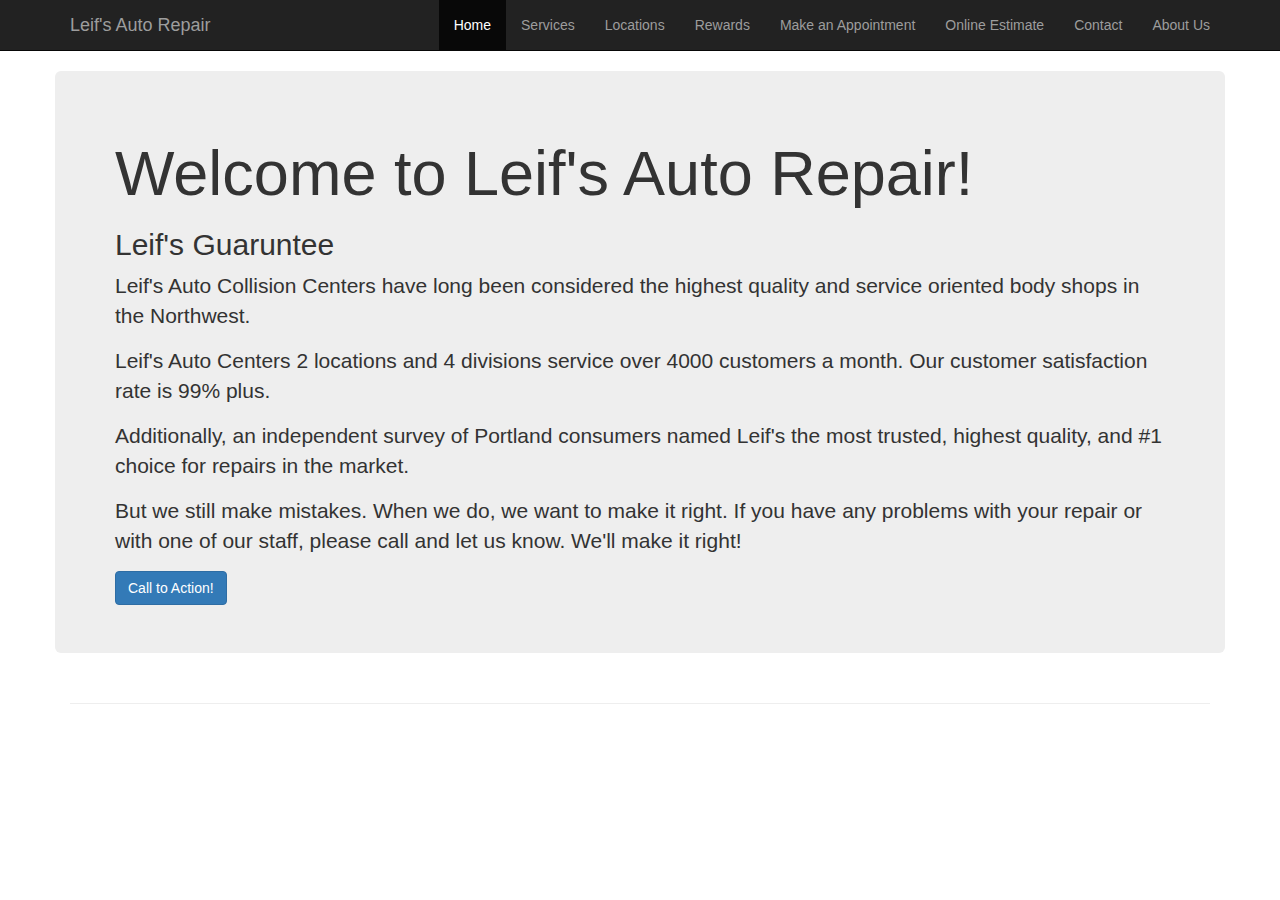
==== index.html @ 9395524c "initial index stuff" ====
<!DOCTYPE html>
<html>
    <head>
        <title>Leif's</title>
        <!-- This tells the broswer to pay attention to the screen size -->
        <meta name="viewport" content="width=device-width, initial-scale=1">
        <!-- Bootstrap core CSS -->
        <link href="http://cdnjs.cloudflare.com/ajax/libs/twitter-bootstrap/3.3.4/css/bootstrap.min.css" rel="stylesheet" media="screen">
        <!-- Custom CSS Styles -->
        <link rel="stylesheet" type="text/css" href="styles.css">
    </head>
    <body>
        <!-- NAVBAR -->
        <nav class="navbar navbar-inverse navbar-static-top">
            <div class="container">
                <div class="navbar-header">
                    <button type="button" class="navbar-toggle" data-toggle="collapse" data-target="#myNavbar">
                        <span class="icon-bar"></span>
                        <span class="icon-bar"></span>
                        <span class="icon-bar"></span>
                    </button>
                    <a class="navbar-brand" href="index.html">Leif's Auto Repair</a>
                </div>
                <div class="collapse navbar-collapse" id="myNavbar">
                    <ul class="nav navbar-nav navbar-right">
                        <li class="active"><a href="#">Home</a></li>
                        <li><a href="#">Services</a></li>
                        <li><a href="#">Locations</a></li>
                        <li><a href="#">Rewards</a></li>
                        <li><a href="#">Make an Appointment</a></li>
                        <li><a href="#">Online Estimate</a></li>
                        <li><a href="#">Contact</a></li>
                        <li><a href="#">About Us</a></li>
                    </ul>
                </div>
            </div>
        </nav>
        <!-- END NAVBAR -->

        <main>
            <div class="container">
                <div class="row margin-top">
                    <div class="jumbotron">
                        <h1>Welcome to Leif's Auto Repair! </h1>
                        <h2>Leif's Guaruntee</h2>
                        <p>
                        Leif's Auto Collision Centers have long been considered the highest quality and service oriented body shops in the Northwest.
                        </p>
                        <p>
                        Leif's Auto Centers 2 locations and 4 divisions service over 4000 customers a month. Our customer satisfaction rate is 99% plus.
                        </p>
                        <p>
                        Additionally, an independent survey of Portland consumers named Leif's the most trusted, highest quality, and #1 choice for repairs in the market.
                        </p>
                        <p>
                        But we still make mistakes. When we do, we want to make it right. If you have any problems with your repair or with one of our staff, please call and let us know. We'll make it right!
                        </p>
                        <button class="btn btn-primary">Call to Action!</button>
                    </div>
                </div><!-- end row -->
                <hr>
            </div>
        </main>

        <!-- jQuery (necessary for Bootstrap's JavaScript plugins) -->
        <script src="http://cdnjs.cloudflare.com/ajax/libs/jquery/2.1.3/jquery.min.js"></script>
        <!-- Include all compiled plugins (below), or include individual files as needed -->
        <script src="http://cdnjs.cloudflare.com/ajax/libs/twitter-bootstrap/3.3.4/js/bootstrap.min.js"></script>
    </body>
</html>
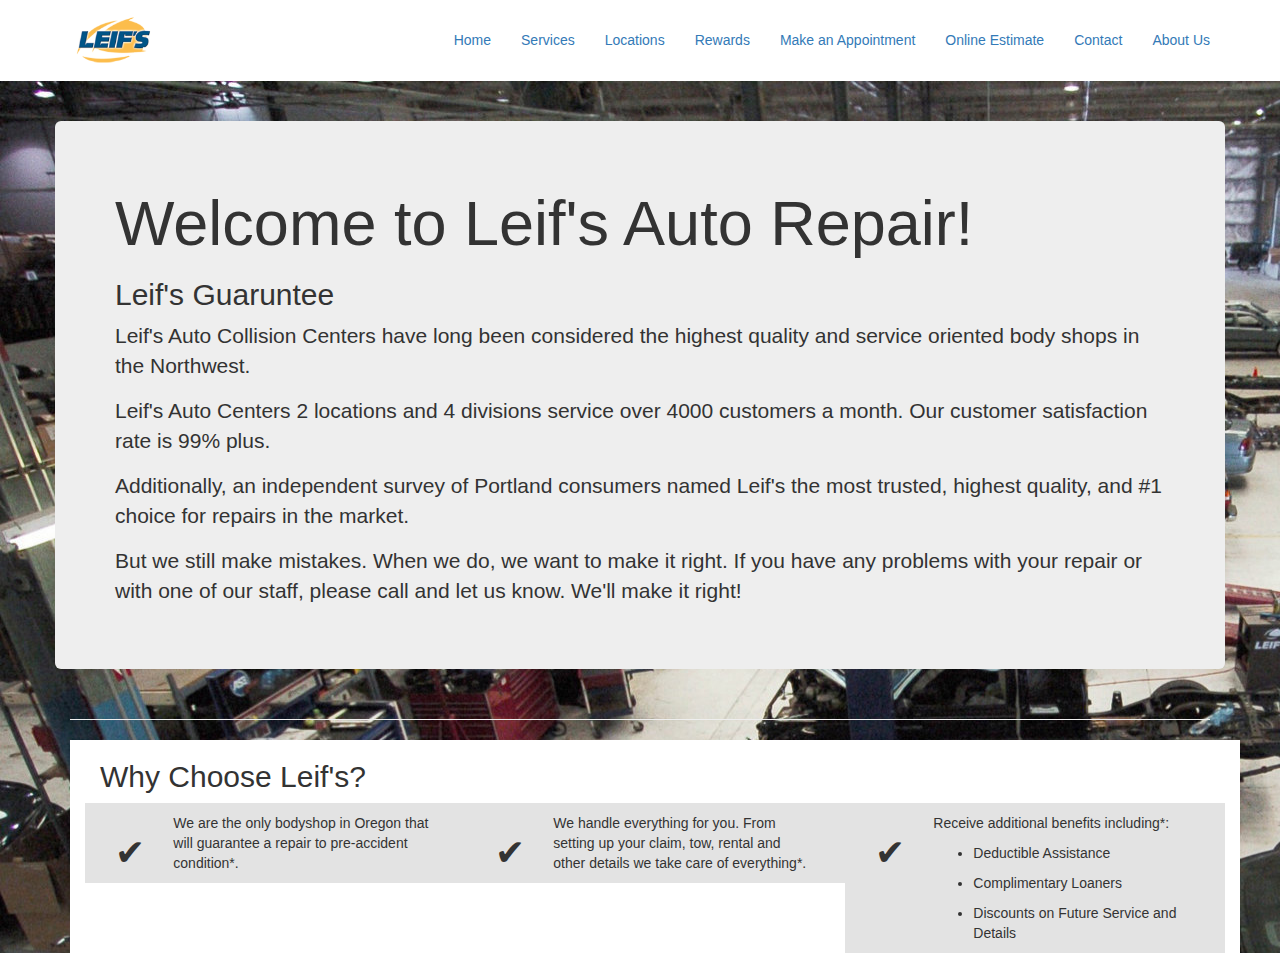
==== commit 242bf79b: "More index building" ====
--- a/index.html
+++ b/index.html
@@ -11,7 +11,7 @@
     </head>
     <body>
         <!-- NAVBAR -->
-        <nav class="navbar navbar-inverse navbar-static-top">
+        <nav class="navbar navbar-static-top">
             <div class="container">
                 <div class="navbar-header">
                     <button type="button" class="navbar-toggle" data-toggle="collapse" data-target="#myNavbar">
@@ -19,7 +19,7 @@
                         <span class="icon-bar"></span>
                         <span class="icon-bar"></span>
                     </button>
-                    <a class="navbar-brand" href="index.html">Leif's Auto Repair</a>
+                    <a class="navbar-brand" href="index.html"><img src="img/leifsbadge_topleft.png" alt=""></a>
                 </div>
                 <div class="collapse navbar-collapse" id="myNavbar">
                     <ul class="nav navbar-nav navbar-right">
@@ -55,10 +55,53 @@
                         <p>
                         But we still make mistakes. When we do, we want to make it right. If you have any problems with your repair or with one of our staff, please call and let us know. We'll make it right!
                         </p>
-                        <button class="btn btn-primary">Call to Action!</button>
                     </div>
                 </div><!-- end row -->
                 <hr>
+                <div class="container why">
+                    <div class="col-lg-12">
+                        <h2>Why Choose Leif's?</h2>
+                    </div>
+                    <div class="col-lg-4 why-box">
+                        <div class="col-lg-2">
+                            <h1>✔</h1>
+                        </div>
+                        <div class="col-lg-10">
+                            <p>
+                            We are the only bodyshop in Oregon that will guarantee a repair to pre-accident condition*.
+                            </p>
+                        </div>
+                    </div>
+                    <div class="col-lg-4 why-box">
+                        <div class="col-lg-2">
+                            <h1>✔</h1>
+                        </div>
+                        <div class="col-lg-10">
+                            <p>
+                            We handle everything for you. From setting up your claim, tow, rental and other details we take care of everything*.
+                            </p>
+                        </div>
+                    </div>
+                    <div class="col-lg-4 why-box">
+                        <div class="col-lg-2">
+                            <h1>✔</h1>
+                        </div>
+                        <div class="col-lg-10">
+                            <p>Receive additional benefits including*:</p>
+                            <ul>
+                                <li>
+                                    <p>Deductible Assistance</p>
+                                </li>
+                                <li>
+                                    <p>Complimentary Loaners</p>
+                                </li>
+                                <li>
+                                    <p>Discounts on Future Service and Details</p>
+                                </li>
+                            </ul>
+                        </div>
+                    </div>
+                </div>
             </div>
         </main>
 
--- a/styles.css
+++ b/styles.css
@@ -0,0 +1,43 @@
+main {
+    background-image: url("img/leifscampus.jpg");
+    padding-top: 40px;
+}
+
+.navbar {
+    margin-bottom: 0;
+}
+
+.icon-bar {
+    background-color: grey;
+}
+
+.navbar-brand {
+    height:80px;
+}
+
+.navbar-brand >img {
+    height: 100%;
+}
+.navbar-toggle {
+    padding: 10px;
+    margin: 25px 15px 25px 0;
+}
+
+.nav >li >a {
+    padding-top: 30px;
+    padding-bottom: 30px;
+}
+
+.why {
+    background-color: white;
+}
+
+.why-box {
+    background-color: rgb(227, 227, 227);
+    padding-top: 10px;
+}
+
+.why-box >ul >li {
+    margin: 0;
+    padding: 0;
+}
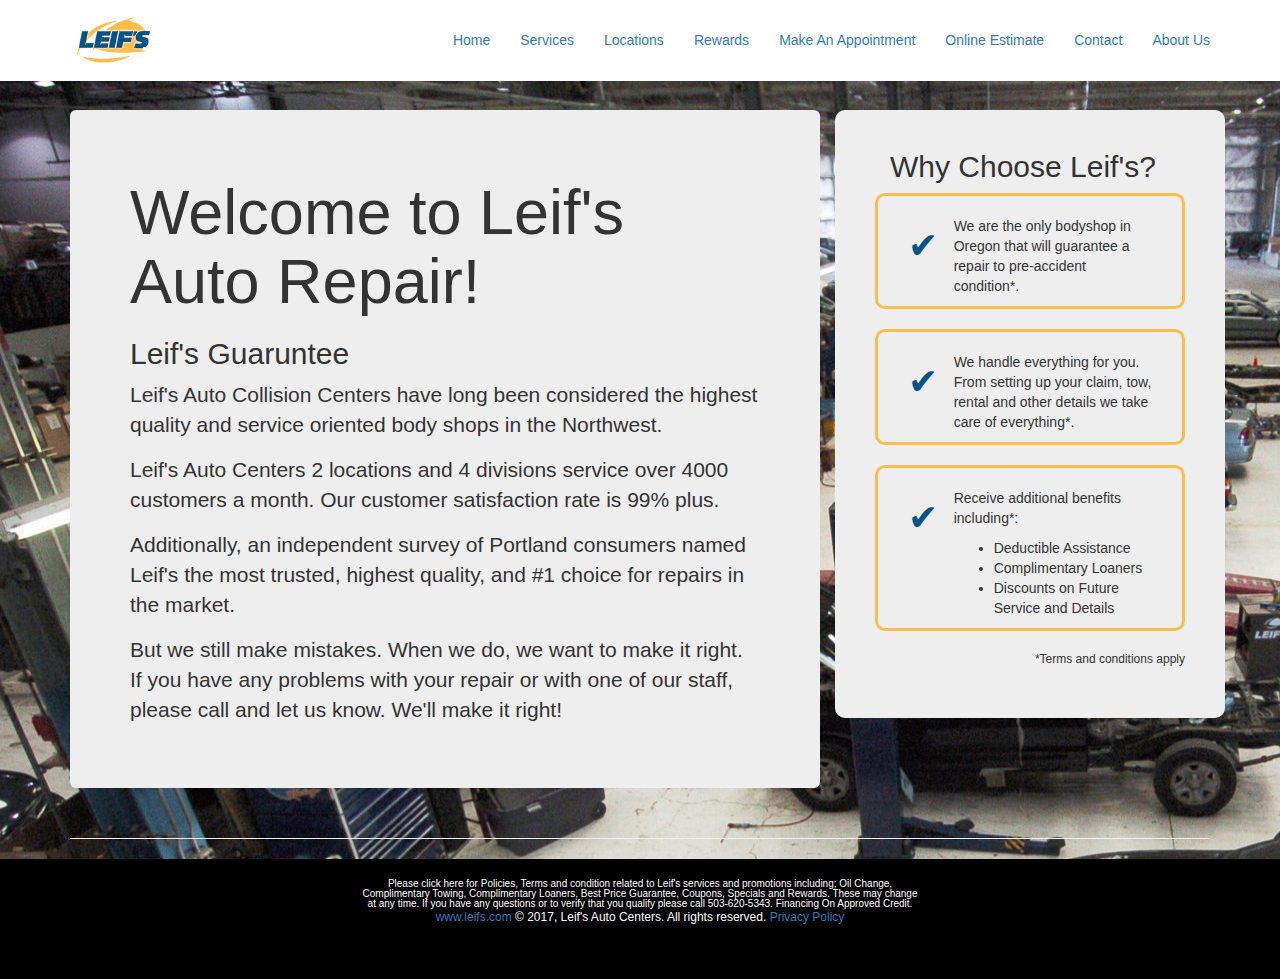
==== commit 9c72068b: "Finished index for now" ====
--- a/index.html
+++ b/index.html
@@ -11,7 +11,7 @@
     </head>
     <body>
         <!-- NAVBAR -->
-        <nav class="navbar navbar-static-top">
+        <nav class="navbar navbar-fixed-top">
             <div class="container">
                 <div class="navbar-header">
                     <button type="button" class="navbar-toggle" data-toggle="collapse" data-target="#myNavbar">
@@ -27,7 +27,7 @@
                         <li><a href="#">Services</a></li>
                         <li><a href="#">Locations</a></li>
                         <li><a href="#">Rewards</a></li>
-                        <li><a href="#">Make an Appointment</a></li>
+                        <li><a href="#">Make An Appointment</a></li>
                         <li><a href="#">Online Estimate</a></li>
                         <li><a href="#">Contact</a></li>
                         <li><a href="#">About Us</a></li>
@@ -40,65 +40,88 @@
         <main>
             <div class="container">
                 <div class="row margin-top">
-                    <div class="jumbotron">
-                        <h1>Welcome to Leif's Auto Repair! </h1>
-                        <h2>Leif's Guaruntee</h2>
-                        <p>
-                        Leif's Auto Collision Centers have long been considered the highest quality and service oriented body shops in the Northwest.
-                        </p>
-                        <p>
-                        Leif's Auto Centers 2 locations and 4 divisions service over 4000 customers a month. Our customer satisfaction rate is 99% plus.
-                        </p>
-                        <p>
-                        Additionally, an independent survey of Portland consumers named Leif's the most trusted, highest quality, and #1 choice for repairs in the market.
-                        </p>
-                        <p>
-                        But we still make mistakes. When we do, we want to make it right. If you have any problems with your repair or with one of our staff, please call and let us know. We'll make it right!
-                        </p>
+                    <div class="col-lg-8">
+                        <div class="jumbotron">
+                            <h1>Welcome to Leif's Auto Repair! </h1>
+                            <h2>Leif's Guaruntee</h2>
+                            <p>
+                            Leif's Auto Collision Centers have long been considered the highest quality and service oriented body shops in the Northwest.
+                            </p>
+                            <p>
+                            Leif's Auto Centers 2 locations and 4 divisions service over 4000 customers a month. Our customer satisfaction rate is 99% plus.
+                            </p>
+                            <p>
+                            Additionally, an independent survey of Portland consumers named Leif's the most trusted, highest quality, and #1 choice for repairs in the market.
+                            </p>
+                            <p>
+                            But we still make mistakes. When we do, we want to make it right. If you have any problems with your repair or with one of our staff, please call and let us know. We'll make it right!
+                            </p>
+                        </div>
+                    </div>
+                    <div class="col-lg-4 col-md-12 why">
+                        <div class="why">
+                            <div class="col-lg-12">
+                                <h2>Why Choose Leif's?</h2>
+                            </div>
+                            <div class="plznobreak">
+                                <div class="col-lg-12 col-md-4 col-sm-12 col-xs-12 why-box">
+                                    <div class="col-lg-2 col-md-2 col-sm-2 col-xs-2">
+                                        <h1>✔</h1>
+                                    </div>
+                                    <div class="col-lg-10 col-md-10 col-sm-10 col-xs-10">
+                                        <p>
+                                        We are the only bodyshop in Oregon that will guarantee a repair to pre-accident condition*.
+                                        </p>
+                                    </div>
+                                </div>
+                                <div class="col-lg-12 col-md-4 col-sm-12 col-xs-12 why-box">
+                                    <div class="col-lg-2 col-md-2 col-sm-2 col-xs-2">
+                                        <h1>✔</h1>
+                                    </div>
+                                    <div class="col-lg-10 col-md-10 col-sm-10 col-xs-10">
+                                        <p>
+                                        We handle everything for you. From setting up your claim, tow, rental and other details we take care of everything*.
+                                        </p>
+                                    </div>
+                                </div>
+                                <div class="col-lg-12 col-md-4 col-sm-12 col-xs-12 why-box">
+                                    <div class="col-lg-2 col-md-2 col-sm-2 col-xs-2">
+                                        <h1 class="check">✔</h1>
+                                    </div>
+                                    <div class="col-lg-10 col-md-10 col-sm-10 col-xs-10">
+                                        <p class="no-pad">Receive additional benefits including*:</p>
+                                        <ul>
+                                            <li>
+                                                <p>Deductible Assistance</p>
+                                            </li>
+                                            <li>
+                                                <p>Complimentary Loaners</p>
+                                            </li>
+                                            <li>
+                                                <p>Discounts on Future Service and Details</p>
+                                            </li>
+                                        </ul>
+                                    </div>
+                                </div>
+                            </div>
+
+                            <p id="terms">*Terms and conditions apply</p>
+                        </div> <!-- end why container -->
                     </div>
                 </div><!-- end row -->
                 <hr>
-                <div class="container why">
-                    <div class="col-lg-12">
-                        <h2>Why Choose Leif's?</h2>
-                    </div>
-                    <div class="col-lg-4 why-box">
-                        <div class="col-lg-2">
-                            <h1>✔</h1>
-                        </div>
-                        <div class="col-lg-10">
-                            <p>
-                            We are the only bodyshop in Oregon that will guarantee a repair to pre-accident condition*.
-                            </p>
+            </div>
+            <!-- footer -->
+            <div class="footer">
+                <div class="container">
+                    <div class="row">
+                        <div class="col-lg-6 col-lg-offset-3 disclaimer">
+                            <a href="#">Please click here for Policies, Terms and condition related to Leif's services and promotions including; Oil Change, Complimentary Towing, Complimentary Loaners, Best Price Guarantee, Coupons, Specials and Rewards. These may change at any time. If you have any questions or to verify that you qualify please call 503-620-5343. Financing On Approved Credit.</a>
                         </div>
                     </div>
-                    <div class="col-lg-4 why-box">
-                        <div class="col-lg-2">
-                            <h1>✔</h1>
-                        </div>
-                        <div class="col-lg-10">
-                            <p>
-                            We handle everything for you. From setting up your claim, tow, rental and other details we take care of everything*.
-                            </p>
-                        </div>
-                    </div>
-                    <div class="col-lg-4 why-box">
-                        <div class="col-lg-2">
-                            <h1>✔</h1>
-                        </div>
-                        <div class="col-lg-10">
-                            <p>Receive additional benefits including*:</p>
-                            <ul>
-                                <li>
-                                    <p>Deductible Assistance</p>
-                                </li>
-                                <li>
-                                    <p>Complimentary Loaners</p>
-                                </li>
-                                <li>
-                                    <p>Discounts on Future Service and Details</p>
-                                </li>
-                            </ul>
+                    <div class="row">
+                        <div class="col-lg-6 col-lg-offset-3">
+                            <p><a href="#">www.leifs.com</a> © 2017, Leif's Auto Centers. All rights reserved. <a href="#">Privacy Policy</a></p>
                         </div>
                     </div>
                 </div>
--- a/styles.css
+++ b/styles.css
@@ -5,6 +5,7 @@
 
 .navbar {
     margin-bottom: 0;
+    background-color: white;
 }
 
 .icon-bar {
@@ -15,7 +16,7 @@
     height:80px;
 }
 
-.navbar-brand >img {
+.navbar-brand img {
     height: 100%;
 }
 .navbar-toggle {
@@ -28,16 +29,107 @@
     padding-bottom: 30px;
 }
 
+@media (max-width: 992px) {
+    .navbar li a {
+
+
+        padding-right: 5px;
+        padding-left: 5px;
+    }
+    .navbar-brand {
+        padding-right: 0;
+    }
+}
+
+main {
+    margin-top: 70px;
+}
+
 .why {
-    background-color: white;
+    background-color: #EEEEEE;
+    padding: 10px 20px 20px 20px;
+    border-radius: 10px;
 }
 
 .why-box {
-    background-color: rgb(227, 227, 227);
     padding-top: 10px;
+    margin-bottom: 20px;
+    border: 3px solid #FCBD4C;
+    border-radius: 10px;
 }
 
 .why-box >ul >li {
     margin: 0;
+}
+
+.why-box h1 {
+    color: #005387;
+    vertical-align: middle;
+}
+
+.why-box p {
+    padding-top: 10px;
+    vertical-align: middle;
+}
+/*
+.no-pad {
+    padding: 0;
+    margin: 0;
+}
+
+.why-box ul {
+    line-height: 90%
+    padding: 0;
+    margin: 0;
+}
+
+.why-box li {
+    line-height: 90%
+}
+*/
+.why-box li p {
+    margin: 0;
     padding: 0;
 }
+
+@media (max-width: 1199px) {
+    @media (min-width: 992px) {
+        .plznobreak {
+            display: flex;
+            align-items: center;
+        }
+    }
+}
+#terms {
+    font-size: 12px;
+    text-align: right;
+}
+
+.footer {
+    padding-top: 20px;
+    background-color: black;
+    height: 120px;
+    text-align: center;
+    color: white;
+}
+
+.disclaimer {
+    font-size: 10px;
+    line-height: 100%;
+    font-style: none;
+    color: white;
+}
+
+.disclaimer a {
+    font-style: none;
+    color: white;
+}
+
+.footer a:hover {
+    color: #bdbdbd;
+}
+
+.footer p {
+    font-size: 12px;
+    color: white;
+}
